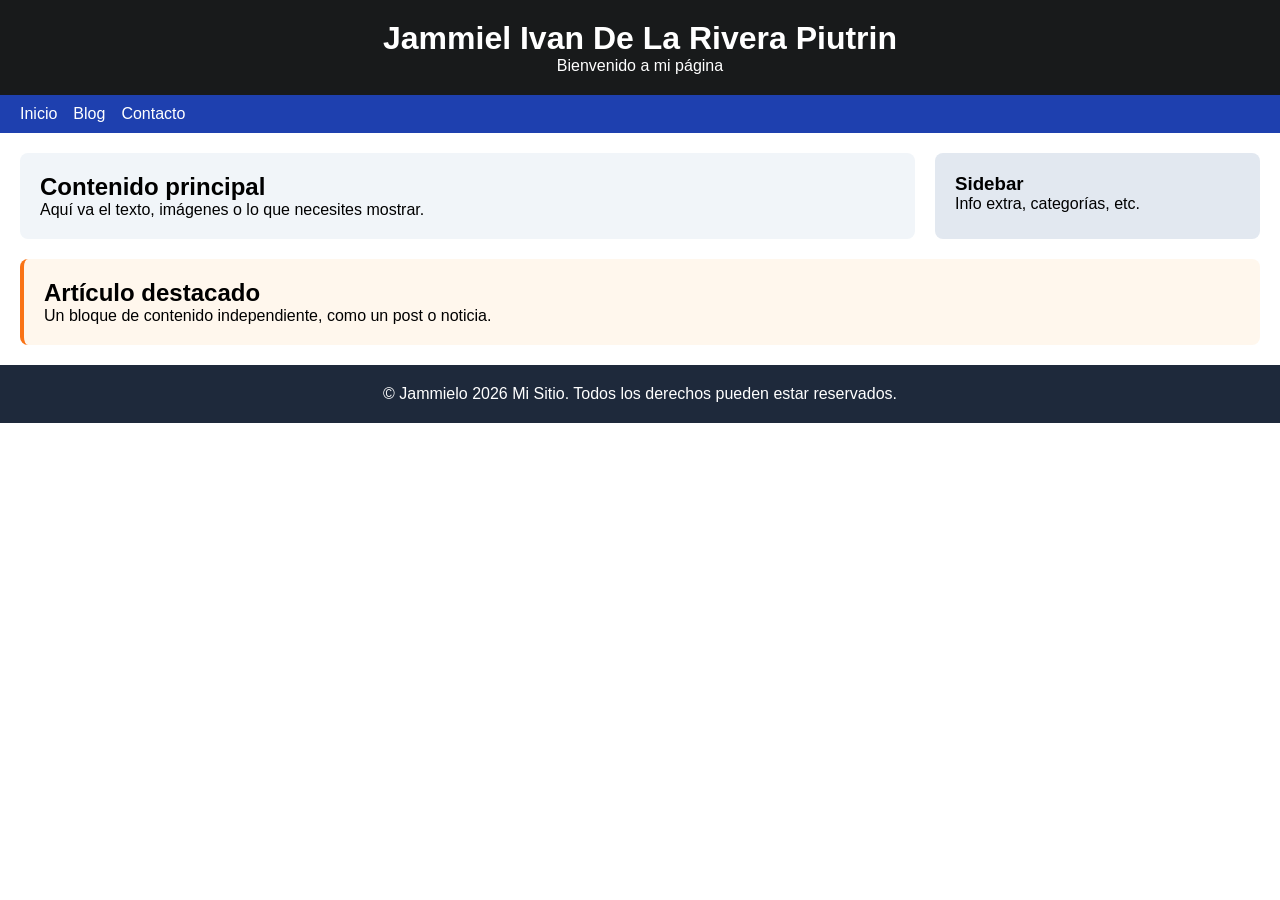
==== INDEX.html @ 533b371e "cambie estas cosas lol" ====
<!DOCTYPE html>
<html lang="es">
<head>
  <meta charset="UTF-8">
  <meta name="viewport" content="width=device-width, initial-scale=1.0">
  <title>Jammiel Ivan De La Rivera Piutrin</title>
  <style>
    * { margin: 0; padding: 0; box-sizing: border-box; }
    body { font-family: Arial, sans-serif; }

    .header {
      background-color: #181a1b;
      color: rgb(255, 255, 255);
      padding: 20px;
      text-align: center;
    }

    .nav {
      background-color: #1e40af;
      padding: 10px 20px;
      display: flex;
      gap: 16px;
    }
    .nav a {
      color: white;
      text-decoration: none;
    }

    .main {
      display: flex;
      gap: 20px;
      padding: 20px;
    }

    .section {
      flex: 3;
      background-color: #f1f5f9;
      padding: 20px;
      border-radius: 8px;
    }

    .aside {
      flex: 1;
      background-color: #e2e8f0;
      padding: 20px;
      border-radius: 8px;
    }

    .article {
      margin: 0 20px 20px;
      background-color: #fff7ed;
      padding: 20px;
      border-radius: 8px;
      border-left: 4px solid #f97316;
    }

    .footer {
      background-color: #1e293b;
      color: white;
      text-align: center;
      padding: 20px;
    }
  </style>
</head>
<body>

  <div class="header">
    <h1>Jammiel Ivan De La Rivera Piutrin</h1>
    <p>Bienvenido a mi página</p>
  </div>

  <div class="nav">
    <a href="#">Inicio</a>
    <a href="#">Blog</a>
    <a href="#">Contacto</a>
  </div>

  <div class="main">
    <div class="section">
      <h2>Contenido principal</h2>
      <p>Aquí va el texto, imágenes o lo que necesites mostrar.</p>
    </div>
    <div class="aside">
      <h3>Sidebar</h3>
      <p>Info extra, categorías, etc.</p>
    </div>
  </div>

  <div class="article">
    <h2>Artículo destacado</h2>
    <p>Un bloque de contenido independiente, como un post o noticia.</p>
  </div>

  <div class="footer">
    <p>© Jammielo 2026 Mi Sitio. Todos los derechos pueden estar reservados.</p>
  </div>

</body>
</html>
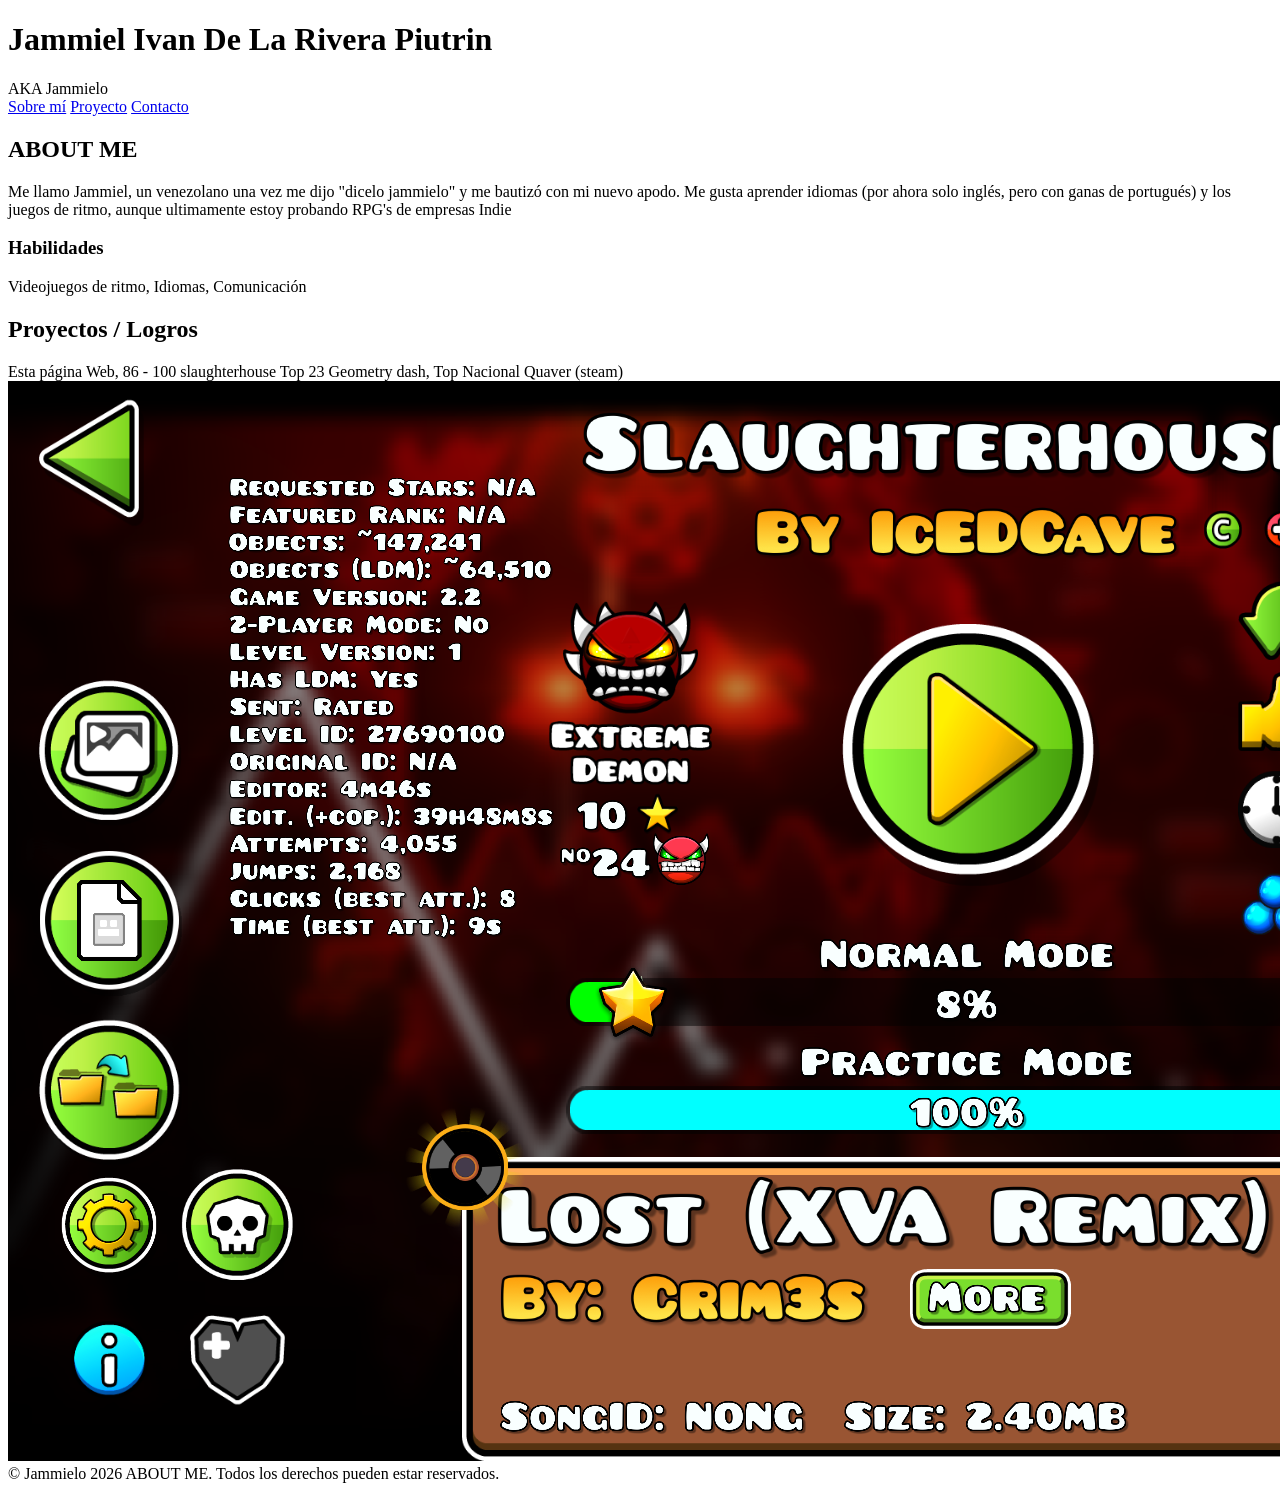
==== commit 7a7abaf0: "." ====
--- a/INDEX.html
+++ b/INDEX.html
@@ -4,95 +4,48 @@
   <meta charset="UTF-8">
   <meta name="viewport" content="width=device-width, initial-scale=1.0">
   <title>Jammiel Ivan De La Rivera Piutrin</title>
-  <style>
-    * { margin: 0; padding: 0; box-sizing: border-box; }
-    body { font-family: Arial, sans-serif; }
-
-    .header {
-      background-color: #181a1b;
-      color: rgb(255, 255, 255);
-      padding: 20px;
-      text-align: center;
-    }
-
-    .nav {
-      background-color: #1e40af;
-      padding: 10px 20px;
-      display: flex;
-      gap: 16px;
-    }
-    .nav a {
-      color: white;
-      text-decoration: none;
-    }
-
-    .main {
-      display: flex;
-      gap: 20px;
-      padding: 20px;
-    }
-
-    .section {
-      flex: 3;
-      background-color: #f1f5f9;
-      padding: 20px;
-      border-radius: 8px;
-    }
-
-    .aside {
-      flex: 1;
-      background-color: #e2e8f0;
-      padding: 20px;
-      border-radius: 8px;
-    }
-
-    .article {
-      margin: 0 20px 20px;
-      background-color: #fff7ed;
-      padding: 20px;
-      border-radius: 8px;
-      border-left: 4px solid #f97316;
-    }
-
-    .footer {
-      background-color: #1e293b;
-      color: white;
-      text-align: center;
-      padding: 20px;
-    }
-  </style>
+  <link rel="stylesheet" href="CSS/style.css">
 </head>
 <body>
 
   <div class="header">
     <h1>Jammiel Ivan De La Rivera Piutrin</h1>
-    <p>Bienvenido a mi página</p>
+    <div>AKA Jammielo</div>
   </div>
 
   <div class="nav">
-    <a href="#">Inicio</a>
-    <a href="#">Blog</a>
+    <a href="#">Sobre mí</a>
+    <a href="#">Proyecto</a>
     <a href="#">Contacto</a>
   </div>
 
   <div class="main">
     <div class="section">
-      <h2>Contenido principal</h2>
-      <p>Aquí va el texto, imágenes o lo que necesites mostrar.</p>
+      <h2>ABOUT ME</h2>
+      <div>Me llamo Jammiel, un venezolano una vez me dijo "dicelo jammielo" y me bautizó con mi nuevo apodo. 
+        Me gusta aprender idiomas (por ahora solo inglés, pero con ganas de portugués) y los juegos de ritmo, aunque ultimamente estoy probando RPG's de empresas Indie</div>
     </div>
+
     <div class="aside">
-      <h3>Sidebar</h3>
-      <p>Info extra, categorías, etc.</p>
+      <h3>Habilidades</h3>
+      <div>Videojuegos de ritmo, Idiomas, Comunicación</div>
     </div>
   </div>
 
   <div class="article">
-    <h2>Artículo destacado</h2>
-    <p>Un bloque de contenido independiente, como un post o noticia.</p>
+    <h2>Proyectos / Logros</h2>
+    <div>Esta página Web,
+      86 - 100 slaughterhouse Top 23 Geometry dash,
+      Top Nacional Quaver (steam)
+    </div>
+
+    <div class="project-images">
+      <img src="../img/SH.png" alt="proyecto 1">
+    </div>
   </div>
 
   <div class="footer">
-    <p>© Jammielo 2026 Mi Sitio. Todos los derechos pueden estar reservados.</p>
+    <div>© Jammielo 2026 ABOUT ME. Todos los derechos pueden estar reservados.</div>
   </div>
 
 </body>
